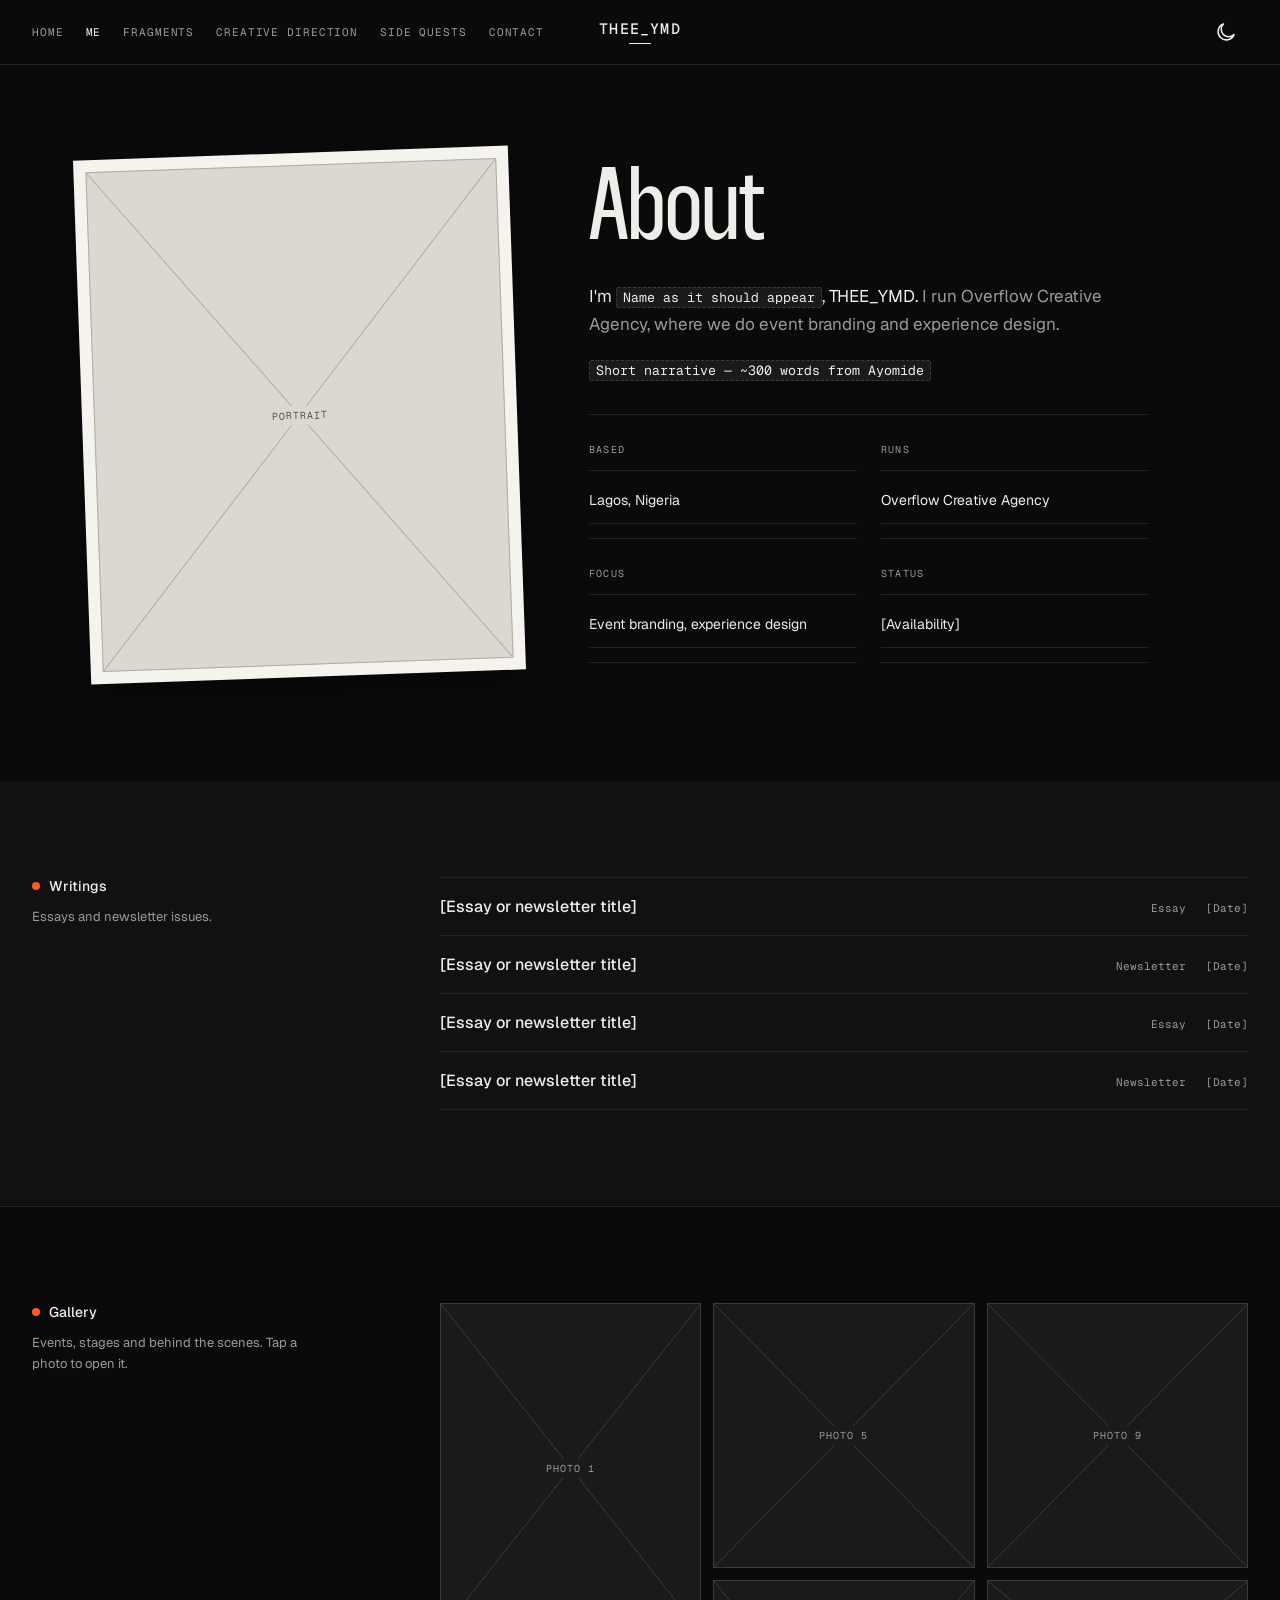
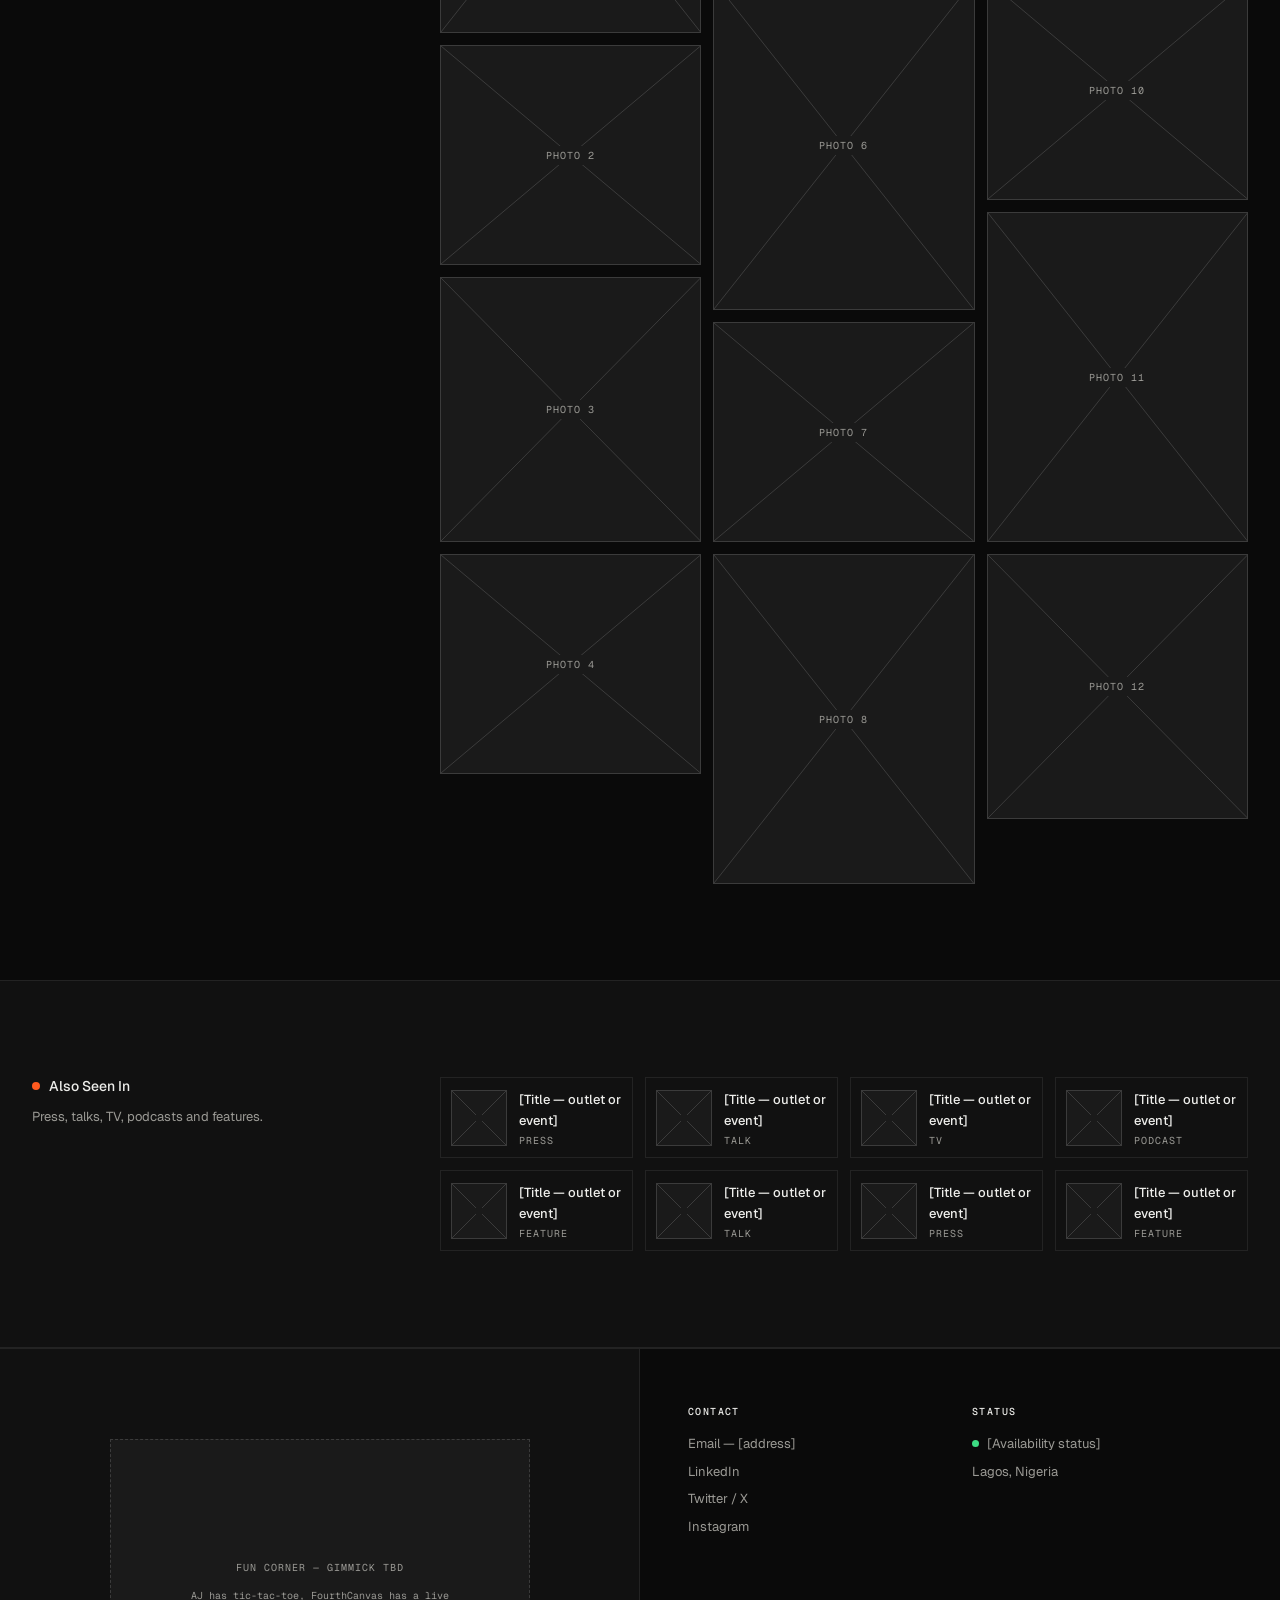
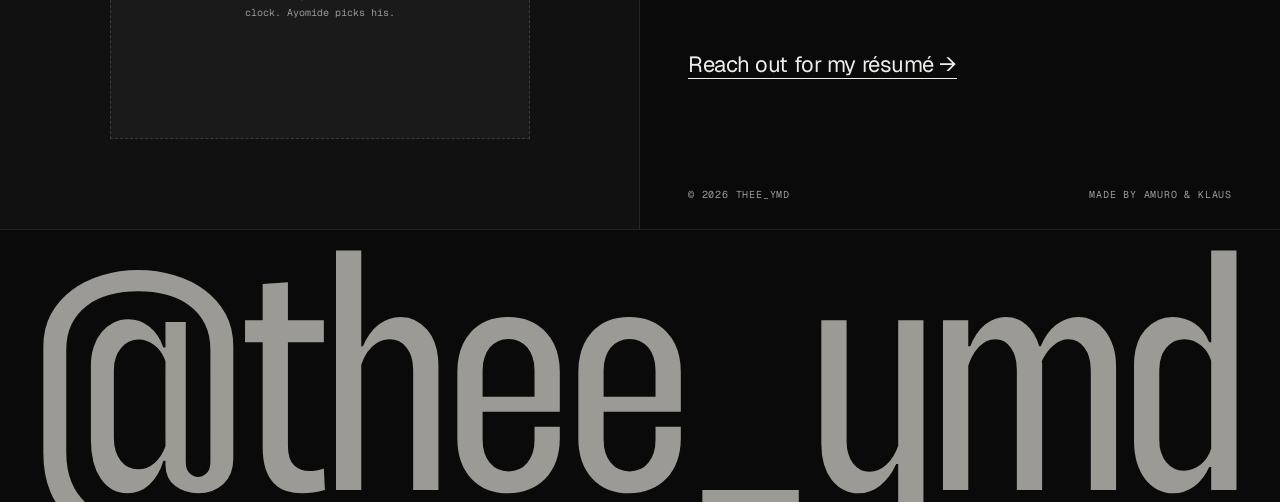
==== me.html @ 7ff86207 "Restructure prototype to the brief's nav and apply review fixes - Nav: Home / Me / Fragments / Creat" ====
<!doctype html>
<html lang="en">
<head>
<meta charset="utf-8">
<meta name="viewport" content="width=device-width, initial-scale=1">
<title>Me — THEE_YMD</title>
<meta name="description" content="About Ayomide (THEE_YMD): writing, gallery, press and talks.">
<meta property="og:title" content="Me — THEE_YMD">
<meta property="og:description" content="About Ayomide (THEE_YMD): writing, gallery, press and talks.">
<link rel="icon" href="favicon.svg" type="image/svg+xml">
<link rel="preconnect" href="https://fonts.googleapis.com">
<link href="https://fonts.googleapis.com/css2?family=Geist:wght@400;500;600;700&amp;family=Geist+Mono:wght@400;500&amp;display=swap" rel="stylesheet">
<link rel="stylesheet" href="css/site.css">
</head>
<body>
<div class="root t-dark" data-side="personal"><script>(function(){try{var t=localStorage.getItem('theme-personal');if(t){var r=document.querySelector('.root');r.classList.remove('t-dark','t-light');r.classList.add(t);}}catch(e){}})();</script>
<header class="hdr"><div class="hl"><button class="sky sky-m" data-act="toggleTheme" aria-label="Switch to light mode"><span class="sun"><svg viewBox="0 0 24 24" aria-hidden="true"><circle cx="12" cy="12" r="4.2"></circle><path d="M12 2.5v2.2M12 19.3v2.2M2.5 12h2.2M19.3 12h2.2M5.3 5.3l1.6 1.6M17.1 17.1l1.6 1.6M5.3 18.7l1.6-1.6M17.1 6.9l1.6-1.6"></path></svg></span><span class="moon"><svg viewBox="0 0 24 24" aria-hidden="true"><path d="M20 14.6A8.2 8.2 0 1 1 9.4 4a6.6 6.6 0 0 0 10.6 10.6z"></path></svg></span></button><nav class="nav" aria-label="Main"><a href="index.html">Home</a><a href="me.html" class="cur" aria-current="page">Me</a><a href="fragments.html">Fragments</a><a href="creative-direction.html">Creative Direction</a><a href="side-quests.html">Side Quests</a><a href="#contact">Contact</a></nav></div><a class="brand" href="overflow.html" aria-label="THEE_YMD — switch to the Overflow agency side"><span class="nm">THEE_YMD</span><span class="ul"></span></a><div class="hr"><button class="sky sky-d" data-act="toggleTheme" aria-label="Switch to light mode"><span class="sun"><svg viewBox="0 0 24 24" aria-hidden="true"><circle cx="12" cy="12" r="4.2"></circle><path d="M12 2.5v2.2M12 19.3v2.2M2.5 12h2.2M19.3 12h2.2M5.3 5.3l1.6 1.6M17.1 17.1l1.6 1.6M5.3 18.7l1.6-1.6M17.1 6.9l1.6-1.6"></path></svg></span><span class="moon"><svg viewBox="0 0 24 24" aria-hidden="true"><path d="M20 14.6A8.2 8.2 0 1 1 9.4 4a6.6 6.6 0 0 0 10.6 10.6z"></path></svg></span></button><button class="menuBtn" data-act="openMenu" aria-label="Open menu"><svg viewBox="0 0 24 24" aria-hidden="true"><path d="M3.5 7h17M3.5 12h17M3.5 17h17"></path></svg></button></div></header><div class="mmenu" data-if="menu" hidden role="dialog" aria-label="Menu"><div class="top"><button class="menuBtn" style="display:inline-flex" data-act="closeMenu" aria-label="Close menu"><svg viewBox="0 0 24 24" aria-hidden="true"><path d="M5.5 5.5l13 13M18.5 5.5l-13 13"></path></svg></button></div><nav aria-label="Main"><a href="index.html" data-act="closeMenu"><span>01</span>Home</a><a href="me.html" data-act="closeMenu" class="cur"><span>02</span>Me</a><a href="fragments.html" data-act="closeMenu"><span>03</span>Fragments</a><a href="creative-direction.html" data-act="closeMenu"><span>04</span>Creative Direction</a><a href="side-quests.html" data-act="closeMenu"><span>05</span>Side Quests</a><a href="#contact" data-act="closeMenu"><span>06</span>Contact</a><a href="overflow.html"><span>↔</span>Overflow</a></nav></div>
<main>

<section class="about" aria-label="About">
  <div class="frame"><div class="ph "><svg class="x" aria-hidden="true" preserveAspectRatio="none" viewBox="0 0 100 100"><line x1="0" y1="0" x2="100" y2="100"></line><line x1="100" y1="0" x2="0" y2="100"></line></svg><span class="lb">Portrait</span></div></div>
  <div>
    <h1>About</h1>
    <p><span class="hi">I'm <span class="slot">Name as it should appear</span>, THEE_YMD.</span> I run Overflow Creative Agency, where we do event branding and experience design.</p>
    <p><span class="slot">Short narrative — ~300 words from Ayomide</span></p>
    <div class="facts">
      <div><div class="k">Based</div><div class="v">Lagos, Nigeria</div></div>
      <div><div class="k">Runs</div><div class="v">Overflow Creative Agency</div></div>
      <div><div class="k">Focus</div><div class="v">Event branding, experience design</div></div>
      <div><div class="k">Status</div><div class="v">[Availability]</div></div>
    </div>
  </div>
</section>
<div class="band alt"><section class="sec" id="writings"><div class="side"><h2><span class="dot"></span>Writings</h2><p>Essays and newsletter issues.</p></div><div class="wl"><a class="wr" href="#writings"><span class="t">[Essay or newsletter title]</span><span class="k">Essay</span><span class="d">[Date]</span></a><a class="wr" href="#writings"><span class="t">[Essay or newsletter title]</span><span class="k">Newsletter</span><span class="d">[Date]</span></a><a class="wr" href="#writings"><span class="t">[Essay or newsletter title]</span><span class="k">Essay</span><span class="d">[Date]</span></a><a class="wr" href="#writings"><span class="t">[Essay or newsletter title]</span><span class="k">Newsletter</span><span class="d">[Date]</span></a></div></section></div>
<div class="band"><section class="sec" id="gallery"><div class="side"><h2><span class="dot"></span>Gallery</h2><p>Events, stages and behind the scenes. Tap a photo to open it.</p></div><div class="gal"><button class="tile h2" data-act="lb:0" aria-label="Open photo 1"><div class="ph "><svg class="x" aria-hidden="true" preserveAspectRatio="none" viewBox="0 0 100 100"><line x1="0" y1="0" x2="100" y2="100"></line><line x1="100" y1="0" x2="0" y2="100"></line></svg><span class="lb">Photo 1</span></div></button><button class="tile h1" data-act="lb:1" aria-label="Open photo 2"><div class="ph "><svg class="x" aria-hidden="true" preserveAspectRatio="none" viewBox="0 0 100 100"><line x1="0" y1="0" x2="100" y2="100"></line><line x1="100" y1="0" x2="0" y2="100"></line></svg><span class="lb">Photo 2</span></div></button><button class="tile h3" data-act="lb:2" aria-label="Open photo 3"><div class="ph "><svg class="x" aria-hidden="true" preserveAspectRatio="none" viewBox="0 0 100 100"><line x1="0" y1="0" x2="100" y2="100"></line><line x1="100" y1="0" x2="0" y2="100"></line></svg><span class="lb">Photo 3</span></div></button><button class="tile h1" data-act="lb:3" aria-label="Open photo 4"><div class="ph "><svg class="x" aria-hidden="true" preserveAspectRatio="none" viewBox="0 0 100 100"><line x1="0" y1="0" x2="100" y2="100"></line><line x1="100" y1="0" x2="0" y2="100"></line></svg><span class="lb">Photo 4</span></div></button><button class="tile h3" data-act="lb:4" aria-label="Open photo 5"><div class="ph "><svg class="x" aria-hidden="true" preserveAspectRatio="none" viewBox="0 0 100 100"><line x1="0" y1="0" x2="100" y2="100"></line><line x1="100" y1="0" x2="0" y2="100"></line></svg><span class="lb">Photo 5</span></div></button><button class="tile h2" data-act="lb:5" aria-label="Open photo 6"><div class="ph "><svg class="x" aria-hidden="true" preserveAspectRatio="none" viewBox="0 0 100 100"><line x1="0" y1="0" x2="100" y2="100"></line><line x1="100" y1="0" x2="0" y2="100"></line></svg><span class="lb">Photo 6</span></div></button><button class="tile h1" data-act="lb:6" aria-label="Open photo 7"><div class="ph "><svg class="x" aria-hidden="true" preserveAspectRatio="none" viewBox="0 0 100 100"><line x1="0" y1="0" x2="100" y2="100"></line><line x1="100" y1="0" x2="0" y2="100"></line></svg><span class="lb">Photo 7</span></div></button><button class="tile h2" data-act="lb:7" aria-label="Open photo 8"><div class="ph "><svg class="x" aria-hidden="true" preserveAspectRatio="none" viewBox="0 0 100 100"><line x1="0" y1="0" x2="100" y2="100"></line><line x1="100" y1="0" x2="0" y2="100"></line></svg><span class="lb">Photo 8</span></div></button><button class="tile h3" data-act="lb:8" aria-label="Open photo 9"><div class="ph "><svg class="x" aria-hidden="true" preserveAspectRatio="none" viewBox="0 0 100 100"><line x1="0" y1="0" x2="100" y2="100"></line><line x1="100" y1="0" x2="0" y2="100"></line></svg><span class="lb">Photo 9</span></div></button><button class="tile h1" data-act="lb:9" aria-label="Open photo 10"><div class="ph "><svg class="x" aria-hidden="true" preserveAspectRatio="none" viewBox="0 0 100 100"><line x1="0" y1="0" x2="100" y2="100"></line><line x1="100" y1="0" x2="0" y2="100"></line></svg><span class="lb">Photo 10</span></div></button><button class="tile h2" data-act="lb:10" aria-label="Open photo 11"><div class="ph "><svg class="x" aria-hidden="true" preserveAspectRatio="none" viewBox="0 0 100 100"><line x1="0" y1="0" x2="100" y2="100"></line><line x1="100" y1="0" x2="0" y2="100"></line></svg><span class="lb">Photo 11</span></div></button><button class="tile h3" data-act="lb:11" aria-label="Open photo 12"><div class="ph "><svg class="x" aria-hidden="true" preserveAspectRatio="none" viewBox="0 0 100 100"><line x1="0" y1="0" x2="100" y2="100"></line><line x1="100" y1="0" x2="0" y2="100"></line></svg><span class="lb">Photo 12</span></div></button></div></section></div>
<div class="band alt"><section class="sec" id="seen"><div class="side"><h2><span class="dot"></span>Also Seen In</h2><p>Press, talks, TV, podcasts and features.</p></div><div class="seen"><a class="si" href="#seen"><div class="ph "><svg class="x" aria-hidden="true" preserveAspectRatio="none" viewBox="0 0 100 100"><line x1="0" y1="0" x2="100" y2="100"></line><line x1="100" y1="0" x2="0" y2="100"></line></svg><span class="lb"></span></div><span><span class="n">[Title — outlet or event]</span><span class="ty">Press</span></span></a><a class="si" href="#seen"><div class="ph "><svg class="x" aria-hidden="true" preserveAspectRatio="none" viewBox="0 0 100 100"><line x1="0" y1="0" x2="100" y2="100"></line><line x1="100" y1="0" x2="0" y2="100"></line></svg><span class="lb"></span></div><span><span class="n">[Title — outlet or event]</span><span class="ty">Talk</span></span></a><a class="si" href="#seen"><div class="ph "><svg class="x" aria-hidden="true" preserveAspectRatio="none" viewBox="0 0 100 100"><line x1="0" y1="0" x2="100" y2="100"></line><line x1="100" y1="0" x2="0" y2="100"></line></svg><span class="lb"></span></div><span><span class="n">[Title — outlet or event]</span><span class="ty">TV</span></span></a><a class="si" href="#seen"><div class="ph "><svg class="x" aria-hidden="true" preserveAspectRatio="none" viewBox="0 0 100 100"><line x1="0" y1="0" x2="100" y2="100"></line><line x1="100" y1="0" x2="0" y2="100"></line></svg><span class="lb"></span></div><span><span class="n">[Title — outlet or event]</span><span class="ty">Podcast</span></span></a><a class="si" href="#seen"><div class="ph "><svg class="x" aria-hidden="true" preserveAspectRatio="none" viewBox="0 0 100 100"><line x1="0" y1="0" x2="100" y2="100"></line><line x1="100" y1="0" x2="0" y2="100"></line></svg><span class="lb"></span></div><span><span class="n">[Title — outlet or event]</span><span class="ty">Feature</span></span></a><a class="si" href="#seen"><div class="ph "><svg class="x" aria-hidden="true" preserveAspectRatio="none" viewBox="0 0 100 100"><line x1="0" y1="0" x2="100" y2="100"></line><line x1="100" y1="0" x2="0" y2="100"></line></svg><span class="lb"></span></div><span><span class="n">[Title — outlet or event]</span><span class="ty">Talk</span></span></a><a class="si" href="#seen"><div class="ph "><svg class="x" aria-hidden="true" preserveAspectRatio="none" viewBox="0 0 100 100"><line x1="0" y1="0" x2="100" y2="100"></line><line x1="100" y1="0" x2="0" y2="100"></line></svg><span class="lb"></span></div><span><span class="n">[Title — outlet or event]</span><span class="ty">Press</span></span></a><a class="si" href="#seen"><div class="ph "><svg class="x" aria-hidden="true" preserveAspectRatio="none" viewBox="0 0 100 100"><line x1="0" y1="0" x2="100" y2="100"></line><line x1="100" y1="0" x2="0" y2="100"></line></svg><span class="lb"></span></div><span><span class="n">[Title — outlet or event]</span><span class="ty">Feature</span></span></a></div></section></div>
<div class="lbx" data-if="lb" hidden role="dialog" aria-label="Image viewer"><div class="ph "><svg class="x" aria-hidden="true" preserveAspectRatio="none" viewBox="0 0 100 100"><line x1="0" y1="0" x2="100" y2="100"></line><line x1="100" y1="0" x2="0" y2="100"></line></svg><span class="lb"><span data-bind="lbLabel">1</span></span></div><div class="lbbar"><button data-act="prevLb" aria-label="Previous">←</button><span data-bind="lbLabel">1</span><button data-act="nextLb" aria-label="Next">→</button><button data-act="closeLb">Close</button></div></div>

</main>
<footer class="foot" id="contact"><div class="ftop"><div class="fun"><div class="ph"><span class="lb">Fun corner — gimmick TBD</span><span class="sub">AJ has tic-tac-toe, FourthCanvas has a live clock. Ayomide picks his.</span></div></div><div class="fr"><div class="fcols"><div><h4>Contact</h4><a href="#contact">Email — [address]</a><a href="#contact">LinkedIn</a><a href="#contact">Twitter / X</a><a href="#contact">Instagram</a></div><div><h4>Status</h4><span class="avail"><i></i>[Availability status]</span><span>Lagos, Nigeria</span></div></div><div><a class="resume" href="#contact">Reach out for my résumé →</a></div><div class="legal"><span>© 2026 THEE_YMD</span><span>Made by Amuro &amp; Klaus</span></div></div></div><p class="handle" aria-hidden="true">@thee_ymd</p></footer>
</div>
<script src="js/site.js"></script>
</body>
</html>
---- css/site.css ----
/* THEE_YMD — personal side. Fonts: Geist (body), Geist Mono (labels), Thunder LC (display accent). */
@font-face{font-family:'Thunder LC';src:url(../fonts/Thunder-LC.ttf) format('truetype');font-display:swap}
*{box-sizing:border-box}
body{margin:0}
a{color:inherit}
[hidden]{display:none !important}

.root{--bg:#0A0A0A;--bg2:#111111;--ph:#1A1A1A;--line:#232323;--line2:#3B3B3B;--fg:#EDEDEA;--muted:#9B9A95;--accent:#FF5A1F;--ok:#3DDC84;
  background:var(--bg);color:var(--fg);font-family:'Geist',system-ui,sans-serif;min-height:100vh;transition:background-color .7s ease,color .7s ease;-webkit-font-smoothing:antialiased}
.root.t-light{--bg:#F3F1EC;--bg2:#EAE7E0;--ph:#E1DDD3;--line:#DCD7CD;--line2:#B5AFA3;--fg:#121212;--muted:#5B5954;--ok:#138A4B}
.mono{font-family:'Geist Mono',ui-monospace,monospace}

/* ---------- header ---------- */
.hdr{position:sticky;top:0;z-index:30;display:grid;grid-template-columns:1fr auto 1fr;align-items:center;padding:10px 32px;background:var(--bg);border-bottom:1px solid var(--line);transition:background-color .7s ease}
.hl{display:flex;align-items:center;gap:6px;min-width:0}
.hr{display:flex;justify-content:flex-end;align-items:center;gap:6px}
.nav{display:flex;gap:22px;align-items:center;flex-wrap:nowrap}
.nav a{font-family:'Geist Mono',monospace;font-size:11px;letter-spacing:.08em;text-transform:uppercase;color:var(--muted);text-decoration:none;padding:12px 0;white-space:nowrap}
.nav a:hover,.nav a.cur{color:var(--fg)}
.brand{display:flex;flex-direction:column;align-items:center;text-decoration:none;color:var(--fg);padding:8px 10px}
.brand .nm{font-family:'Geist Mono',monospace;font-weight:500;font-size:15px;letter-spacing:.08em;line-height:1}
.brand .ul{display:block;height:1px;width:22px;background:var(--fg);margin-top:7px;transition:width .35s ease}
.brand:hover .ul,.brand:focus-visible .ul{width:100%}
.menuBtn{display:none;width:44px;height:44px;padding:0;background:none;border:0;color:var(--fg);cursor:pointer;align-items:center;justify-content:center}
.menuBtn svg{width:22px;height:22px;fill:none;stroke:currentColor;stroke-width:1.6;stroke-linecap:round}
.sky{position:relative;width:44px;height:44px;border:0;background:none;overflow:hidden;cursor:pointer;padding:0;color:var(--fg);flex:none}
.sky .sun,.sky .moon{position:absolute;left:10px;top:10px;width:24px;height:24px;transition:transform .9s cubic-bezier(.55,0,.2,1),opacity .9s ease}
.sky svg{width:24px;height:24px;fill:none;stroke-width:1.6;stroke-linecap:round;stroke-linejoin:round}
.sky .sun svg{stroke:#FF6B1A}
.sky .moon svg{stroke:currentColor}
.t-dark .sky .sun{transform:translateY(34px);opacity:0}
.sky .moon{transform:translateY(34px);opacity:0;transition-delay:.18s}
.t-dark .sky .moon{transform:translateY(0);opacity:1}
.sky-m{display:none}

.mmenu{position:fixed;inset:0;z-index:50;background:var(--bg);display:flex;flex-direction:column;padding:10px 16px 32px;overflow:auto}
.mmenu .top{display:flex;justify-content:flex-end}
.mmenu nav{display:flex;flex-direction:column;gap:2px;margin-top:28px}
.mmenu nav a{font-family:'Thunder LC','Geist',sans-serif;font-size:58px;line-height:1.04;color:var(--fg);text-decoration:none}
.mmenu nav a span{font-family:'Geist Mono',monospace;font-size:11px;color:var(--muted);vertical-align:top;margin-right:12px;letter-spacing:.1em}
.mmenu nav a.cur{color:var(--accent)}

/* ---------- shared pieces ---------- */
.slot{color:var(--fg);background:var(--ph);border:1px dashed var(--line2);padding:1px 6px;border-radius:2px;font-family:'Geist Mono',monospace;font-size:.78em}
.ph{position:relative;background:var(--ph);border:1px solid var(--line2);display:flex;align-items:center;justify-content:center;overflow:hidden}
.ph svg.x{position:absolute;inset:0;width:100%;height:100%}
.ph svg.x line{stroke:var(--line2);stroke-width:1;vector-effect:non-scaling-stroke}
.lb{position:relative;font-family:'Geist Mono',monospace;font-size:10px;letter-spacing:.1em;text-transform:uppercase;color:var(--muted);background:var(--ph);padding:3px 7px;text-align:center}
.band{border-bottom:1px solid var(--line)}
.band.alt{background:var(--bg2)}
.sec{display:grid;grid-template-columns:minmax(0,1fr) minmax(0,2.3fr);gap:56px;padding:96px 32px;max-width:1280px;margin:0 auto}
.side h2{display:flex;align-items:center;gap:9px;font-size:14px;font-weight:500;margin:0 0 12px}
.dot{width:8px;height:8px;border-radius:50%;background:var(--accent);flex:none}
.side p{font-size:13px;line-height:1.6;color:var(--muted);max-width:280px;margin:0}
.side .more{display:inline-block;margin-top:18px;font-family:'Geist Mono',monospace;font-size:11px;letter-spacing:.08em;text-transform:uppercase;color:var(--fg);text-decoration:none;border-bottom:1px solid var(--line2);padding:8px 0 3px}
.side .more:hover{border-color:var(--accent)}
.pagehead{max-width:1280px;margin:0 auto;padding:96px 32px 48px;display:flex;justify-content:space-between;align-items:flex-end;gap:24px;flex-wrap:wrap}
.pagehead h1{font-family:'Thunder LC','Geist',sans-serif;font-weight:400;font-size:clamp(76px,10vw,150px);line-height:.86;margin:0}
.pagehead p{font-size:14px;line-height:1.6;color:var(--muted);max-width:340px;margin:0}

/* ---------- home ---------- */
.hero{max-width:640px;margin:0 auto;padding:112px 24px 88px}
.hero p{font-size:17px;line-height:1.62;color:var(--muted);margin:0 0 22px}
.hero p:last-child{margin-bottom:0}
.hero .hi{color:var(--fg)}
.hero a.u{color:var(--fg);text-decoration:underline;text-decoration-color:var(--accent);text-underline-offset:4px;text-decoration-thickness:1px}
.visual{height:560px;border-top:1px solid var(--line);border-bottom:1px solid var(--line);background:var(--ph);display:flex;align-items:center;justify-content:center}
.visual .lb{background:transparent}

.trusted{padding:30px 0 34px;border-bottom:1px solid var(--line);overflow:hidden;background:var(--bg2)}
.trusted .tl{text-align:center;font-family:'Geist Mono',monospace;font-size:10px;letter-spacing:.18em;text-transform:uppercase;color:var(--muted);margin:0 0 20px}
.track{display:flex;width:max-content;animation:mq 34s linear infinite}
.trusted:hover .track{animation-play-state:paused}
.logo{display:flex;align-items:center;gap:10px;padding:0 44px;color:var(--muted);font-weight:600;font-size:21px;letter-spacing:-.02em;white-space:nowrap}
.logo .mk{width:24px;height:24px;border:1px dashed var(--line2);border-radius:5px}
@keyframes mq{to{transform:translateX(-50%)}}

.skills{display:grid;grid-template-columns:repeat(2,minmax(0,1fr));gap:26px 32px;align-content:start}
.sk{display:flex;gap:12px;align-items:center}
.sk svg{width:22px;height:22px;flex:none;fill:none;stroke:var(--fg);stroke-width:1.5;stroke-linecap:round;stroke-linejoin:round}
.sk span{font-size:18px;font-weight:500;letter-spacing:-.015em}

.filters{display:flex;flex-wrap:wrap;gap:4px 18px;margin-top:22px}
.chip{display:inline-flex;align-items:center;gap:7px;min-height:40px;padding:0;background:none;border:0;color:var(--muted);cursor:pointer;font-family:'Geist Mono',monospace;font-size:12px;letter-spacing:.03em}
.chip::before{content:'';width:6px;height:6px;border-radius:50%;background:transparent;transition:background-color .2s}
.chip:hover{color:var(--fg)}
.chip.on{color:var(--fg)}
.chip.on::before{background:var(--accent)}
.cols{display:flex;gap:16px;align-items:flex-start}
.col{flex:1 1 0;min-width:0;display:flex;flex-direction:column;gap:26px}
.card{display:block;text-decoration:none;color:var(--fg)}
.cimg{position:relative}
.cimg .ph{width:100%}
.cimg.tall .ph{aspect-ratio:4/5}
.cimg.wide .ph{aspect-ratio:4/3}
.ov{position:absolute;inset:0;background:rgba(6,6,6,.74);opacity:0;transition:opacity .35s ease;display:flex;flex-direction:column;justify-content:flex-end;padding:20px;color:#F2F2EE}
.ov .ot{font-size:20px;font-weight:600;letter-spacing:-.02em}
.ov .os{font-size:13px;line-height:1.5;color:#C9C9C3;margin-top:6px;max-width:320px}
.ov .om{font-family:'Geist Mono',monospace;font-size:10px;letter-spacing:.1em;text-transform:uppercase;color:#C9C9C3;margin-top:14px}
.card:hover .ov,.card:focus-visible .ov{opacity:1}
.card:hover .ph,.card:focus-visible .ph{filter:grayscale(1)}
.meta{display:flex;justify-content:space-between;align-items:baseline;gap:12px;margin-top:10px;font-size:13px}
.meta .y{color:var(--muted)}
.meta .tg{font-family:'Geist Mono',monospace;font-size:11px;color:var(--muted);text-align:right}

.strip{display:grid;grid-template-columns:repeat(5,minmax(0,1fr));gap:10px}
.strip a{display:block;text-decoration:none}
.strip .ph{aspect-ratio:3/4}
.strip a:nth-child(even) .ph{aspect-ratio:1/1;margin-top:28px}
.strip a:hover .ph{border-color:var(--fg)}

.xl{border-bottom:1px solid var(--line)}
.xr{border-top:1px solid var(--line);display:grid;grid-template-columns:minmax(0,1.6fr) minmax(0,1fr);gap:24px;padding:20px 0}
.xw .rl{display:block;font-size:15px;font-weight:500}
.xw .dd{display:block;font-size:13px;line-height:1.55;color:var(--muted);margin-top:5px;max-width:460px}
.xc{text-align:right}
.xc .co{display:block;font-size:15px;font-weight:500}
.xc .yr{display:block;font-family:'Geist Mono',monospace;font-size:11px;color:var(--muted);margin-top:5px}

/* ---------- me ---------- */
.about{display:grid;grid-template-columns:minmax(0,5fr) minmax(0,7fr);gap:72px;align-items:center;max-width:1180px;margin:0 auto;padding:88px 32px 104px}
.frame{background:#F5F3EE;padding:12px;transform:rotate(-2deg);box-shadow:0 18px 50px rgba(0,0,0,.35)}
.frame .ph{height:500px;--ph:#DCD8CF;--line2:#B1AB9F;--muted:#55534E}
.about h1{font-family:'Thunder LC','Geist',sans-serif;font-weight:400;font-size:clamp(72px,8vw,128px);line-height:.88;margin:0 0 26px}
.about p{font-size:17px;line-height:1.62;color:var(--muted);margin:0 0 18px;max-width:560px}
.about .hi{color:var(--fg)}
.facts{display:grid;grid-template-columns:repeat(2,minmax(0,1fr));gap:0 24px;border-top:1px solid var(--line);margin-top:30px;max-width:560px}
.facts div{padding:14px 0;border-bottom:1px solid var(--line)}
.facts .k{font-family:'Geist Mono',monospace;font-size:10px;letter-spacing:.12em;text-transform:uppercase;color:var(--muted)}
.facts .v{font-size:14px;margin-top:6px}
.wl{border-bottom:1px solid var(--line)}
.wr{display:grid;grid-template-columns:minmax(0,1fr) auto auto;gap:20px;align-items:baseline;padding:18px 0;border-top:1px solid var(--line);text-decoration:none;color:var(--fg)}
.wr .t{font-size:16px;font-weight:500}
.wr .d,.wr .k{font-family:'Geist Mono',monospace;font-size:11px;color:var(--muted)}
.wr:hover .t{text-decoration:underline;text-decoration-color:var(--accent);text-underline-offset:4px}
.gal{columns:4 220px;column-gap:12px}
.tile{display:block;width:100%;margin:0 0 12px;padding:0;border:0;background:none;cursor:zoom-in;break-inside:avoid;text-align:left;color:var(--fg)}
.tile .ph{width:100%}
.tile.h1 .ph{height:220px}.tile.h2 .ph{height:330px}.tile.h3 .ph{height:265px}
.tile:hover .ph{border-color:var(--fg)}
.tile .tag{display:block;font-family:'Geist Mono',monospace;font-size:10px;letter-spacing:.08em;color:var(--muted);margin-top:6px}
.seen{display:grid;grid-template-columns:repeat(4,minmax(0,1fr));gap:12px}
.si{display:flex;gap:12px;align-items:center;text-decoration:none;color:var(--fg);padding:10px;border:1px solid var(--line)}
.si:hover{border-color:var(--line2)}
.si .ph{width:56px;height:56px;flex:none}
.si .n{font-size:13px;font-weight:500;line-height:1.35}
.si .ty{display:block;font-family:'Geist Mono',monospace;font-size:10px;letter-spacing:.1em;text-transform:uppercase;color:var(--muted);margin-top:4px}

.lbx{position:fixed;inset:0;z-index:60;background:rgba(5,5,5,.94);display:flex;flex-direction:column;align-items:center;justify-content:center;gap:18px;padding:24px}
.lbx .ph{width:min(760px,90vw);height:min(520px,62vh);--ph:#1a1a1a;--line2:#444;--muted:#aaa}
.lbbar{display:flex;gap:8px;align-items:center}
.lbbar button{min-height:44px;min-width:44px;padding:0 14px;background:none;border:1px solid #444;color:#eee;font-family:'Geist Mono',monospace;font-size:11px;letter-spacing:.08em;text-transform:uppercase;cursor:pointer}
.lbbar span{font-family:'Geist Mono',monospace;font-size:11px;color:#aaa;padding:0 8px}

/* ---------- fragments ---------- */
.frag{max-width:1280px;margin:0 auto;padding:0 32px 120px;columns:3 300px;column-gap:14px}
.frag .tile{margin-bottom:14px}
.frag .tile.h1 .ph{height:260px}.frag .tile.h2 .ph{height:420px}.frag .tile.h3 .ph{height:330px}

/* ---------- creative direction ---------- */
.soon{max-width:1280px;margin:0 auto;padding:96px 32px 72px;display:grid;grid-template-columns:minmax(0,1.3fr) minmax(0,1fr);gap:56px;align-items:end}
.soon .badge{display:inline-flex;align-items:center;gap:8px;font-family:'Geist Mono',monospace;font-size:11px;letter-spacing:.14em;text-transform:uppercase;color:var(--accent);margin-bottom:22px}
.soon .badge::before{content:'';width:8px;height:8px;border-radius:50%;background:var(--accent);animation:pulse 1.8s ease-in-out infinite}
@keyframes pulse{50%{opacity:.25}}
.soon h1{font-family:'Thunder LC','Geist',sans-serif;font-weight:400;font-size:clamp(64px,8.5vw,132px);line-height:.88;margin:0}
.soon p{font-size:16px;line-height:1.6;color:var(--muted);margin:0 0 20px}
.notify{display:flex;gap:0;border:1px solid var(--line2)}
.notify label{position:absolute;width:1px;height:1px;overflow:hidden;clip:rect(0 0 0 0)}
.notify input{flex:1;min-width:0;min-height:48px;padding:0 14px;background:transparent;border:0;color:var(--fg);font:inherit;font-size:14px}
.notify input::placeholder{color:var(--muted)}
.notify button{min-height:48px;padding:0 18px;background:var(--fg);color:var(--bg);border:0;font-family:'Geist Mono',monospace;font-size:11px;letter-spacing:.1em;text-transform:uppercase;cursor:pointer}
.note{font-family:'Geist Mono',monospace;font-size:11px;color:var(--muted);margin-top:10px;min-height:16px}
.days{max-width:1280px;margin:0 auto;padding:0 32px 120px;display:grid;grid-template-columns:repeat(6,minmax(0,1fr));gap:12px}
.day .ph{aspect-ratio:4/5;opacity:.55}
.day .dn{display:flex;justify-content:space-between;margin-top:8px;font-family:'Geist Mono',monospace;font-size:10px;letter-spacing:.08em;color:var(--muted)}
.day .dt{font-size:12px;color:var(--muted);margin-top:3px}

/* ---------- side quests ---------- */
.quests{max-width:1280px;margin:0 auto;padding:0 32px 120px;display:grid;grid-template-columns:repeat(3,minmax(0,1fr));gap:12px}
.q{display:flex;flex-direction:column;gap:14px;padding:22px;border:1px solid var(--line);min-height:220px;text-decoration:none;color:var(--fg);transition:border-color .2s}
.q:hover{border-color:var(--line2)}
.q .top{display:flex;justify-content:space-between;align-items:center;gap:10px}
.q .mk{width:40px;height:40px;border:1px dashed var(--line2)}
.q .role{font-family:'Geist Mono',monospace;font-size:10px;letter-spacing:.12em;text-transform:uppercase;color:var(--fg);border:1px solid var(--line2);padding:5px 8px}
.q h3{font-size:22px;font-weight:600;letter-spacing:-.025em;margin:auto 0 0}
.q p{font-size:13px;line-height:1.55;color:var(--muted);margin:0}
.q .st{display:flex;justify-content:space-between;font-family:'Geist Mono',monospace;font-size:11px;color:var(--muted);border-top:1px solid var(--line);padding-top:12px}

/* ---------- footer ---------- */
.foot{border-top:1px solid var(--line);overflow:hidden}
.ftop{display:grid;grid-template-columns:minmax(0,1fr) minmax(0,1fr);border-bottom:1px solid var(--line)}
.fun{background:var(--bg2);min-height:480px;display:flex;align-items:center;justify-content:center;padding:40px;border-right:1px solid var(--line)}
.fun .ph{width:100%;max-width:420px;height:300px;border-style:dashed;flex-direction:column;gap:10px}
.fun .ph .lb{background:transparent}
.fun .sub{font-family:'Geist Mono',monospace;font-size:10px;color:var(--muted);text-align:center;line-height:1.7;max-width:260px}
.fr{padding:56px 48px 28px;display:flex;flex-direction:column;justify-content:space-between;gap:48px}
.fcols{display:grid;grid-template-columns:repeat(2,minmax(0,1fr));gap:24px}
.fcols h4{font-family:'Geist Mono',monospace;font-size:10px;letter-spacing:.14em;text-transform:uppercase;font-weight:500;margin:0 0 12px}
.fcols a,.fcols span{display:block;font-size:13px;color:var(--muted);text-decoration:none;padding:4px 0;line-height:1.5}
.fcols a:hover{color:var(--fg)}
.avail{display:flex !important;align-items:center;gap:8px}
.avail i{width:7px;height:7px;border-radius:50%;background:var(--ok);display:inline-block}
.resume{font-size:22px;letter-spacing:-.02em;color:var(--fg);text-decoration:underline;text-decoration-thickness:1px;text-underline-offset:6px}
.legal{display:flex;justify-content:space-between;gap:12px;font-family:'Geist Mono',monospace;font-size:10px;letter-spacing:.08em;text-transform:uppercase;color:var(--muted)}
.handle{display:block;margin:0 0 -2vw;padding-top:4vw;font-family:'Thunder LC','Geist',sans-serif;font-size:26vw;line-height:.74;text-align:center;white-space:nowrap;color:var(--muted)}

/* ---------- responsive ---------- */
@media (max-width:1100px){
  .nav,.sky-d{display:none}
  .sky-m,.menuBtn{display:inline-flex}
  .hdr{padding:8px 14px}
}
@media (max-width:900px){
  .sec{grid-template-columns:1fr;padding:64px 18px;gap:28px}
  .side p{max-width:none}
  .ftop{grid-template-columns:1fr}
  .fun{min-height:300px;border-right:0;border-bottom:1px solid var(--line)}
  .fr{padding:40px 18px 24px}
  .about{grid-template-columns:1fr;gap:44px;padding:56px 18px 72px}
  .frame .ph{height:380px}
  .seen{grid-template-columns:repeat(2,minmax(0,1fr))}
  .soon{grid-template-columns:1fr;gap:28px;padding:64px 18px 48px}
  .days{grid-template-columns:repeat(3,minmax(0,1fr));padding:0 18px 72px;gap:10px}
  .quests{grid-template-columns:repeat(2,minmax(0,1fr));padding:0 18px 72px}
  .pagehead{padding:64px 18px 32px}
  .frag{padding:0 18px 72px;columns:2;column-gap:10px}
  .frag .tile{margin-bottom:10px}
}
@media (max-width:760px){
  .brand .nm{font-size:14px}
  .hero{padding:64px 18px 56px}
  .hero p{font-size:16px}
  .visual{height:340px}
  .skills{grid-template-columns:1fr;gap:20px}
  .cols{flex-direction:column;gap:30px;align-items:stretch}
  .col{display:contents}
  .cimg.tall .ph,.cimg.wide .ph{aspect-ratio:4/3}
  .strip{grid-template-columns:repeat(3,minmax(0,1fr))}
  .strip a:nth-child(n+4){display:none}
  .xr{grid-template-columns:minmax(0,1fr) auto;gap:14px}
  .gal{columns:2;column-gap:8px}
  .tile{margin-bottom:8px}
  .tile.h1 .ph{height:150px}.tile.h2 .ph{height:230px}.tile.h3 .ph{height:185px}
  .frag .tile.h1 .ph{height:170px}.frag .tile.h2 .ph{height:270px}.frag .tile.h3 .ph{height:215px}
  .seen{grid-template-columns:1fr}
  .wr{grid-template-columns:minmax(0,1fr) auto;gap:6px 14px}
  .wr .k{grid-column:1}
  .quests{grid-template-columns:1fr}
  .days{grid-template-columns:repeat(2,minmax(0,1fr))}
  .fcols{grid-template-columns:repeat(2,minmax(0,1fr))}
  .legal{flex-direction:column;gap:8px}
}
@media (prefers-reduced-motion:reduce){
  .track,.soon .badge::before{animation:none}
  .sky .sun,.sky .moon,.root,.ov{transition:none}
}
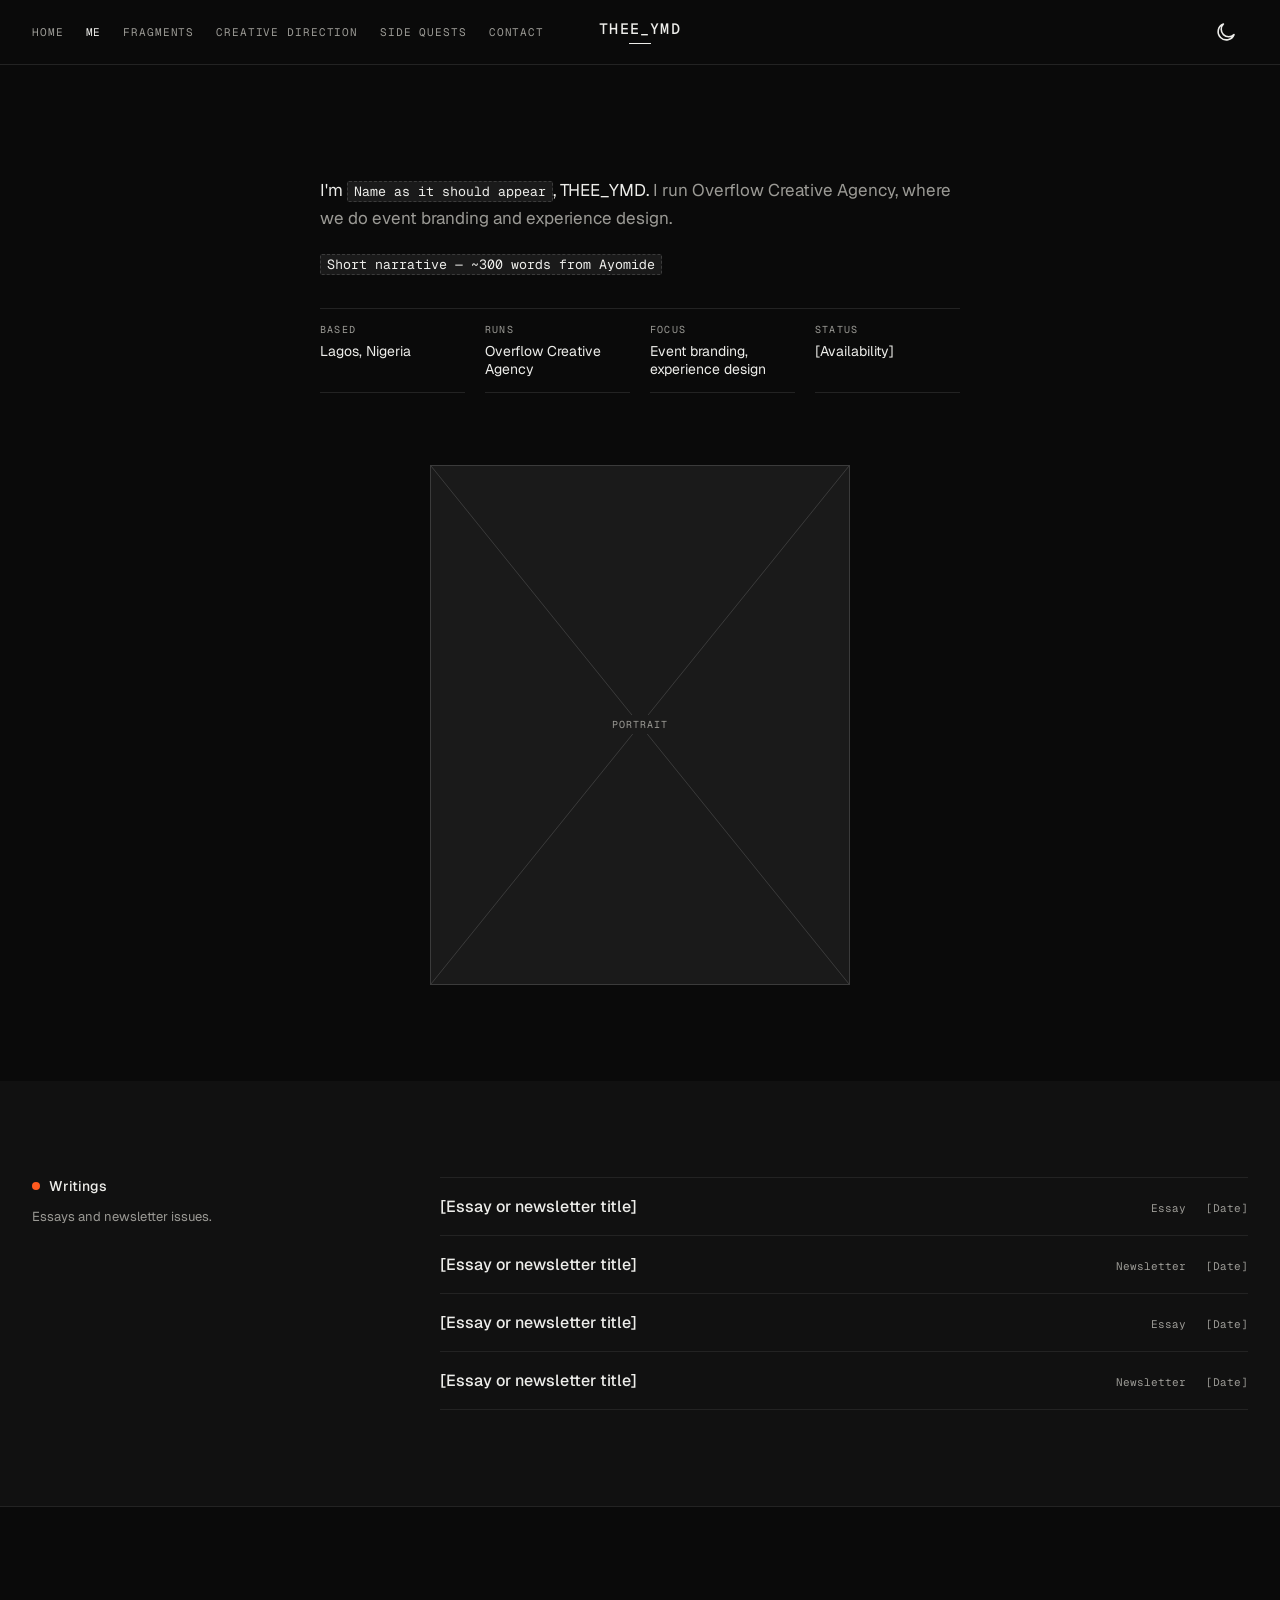
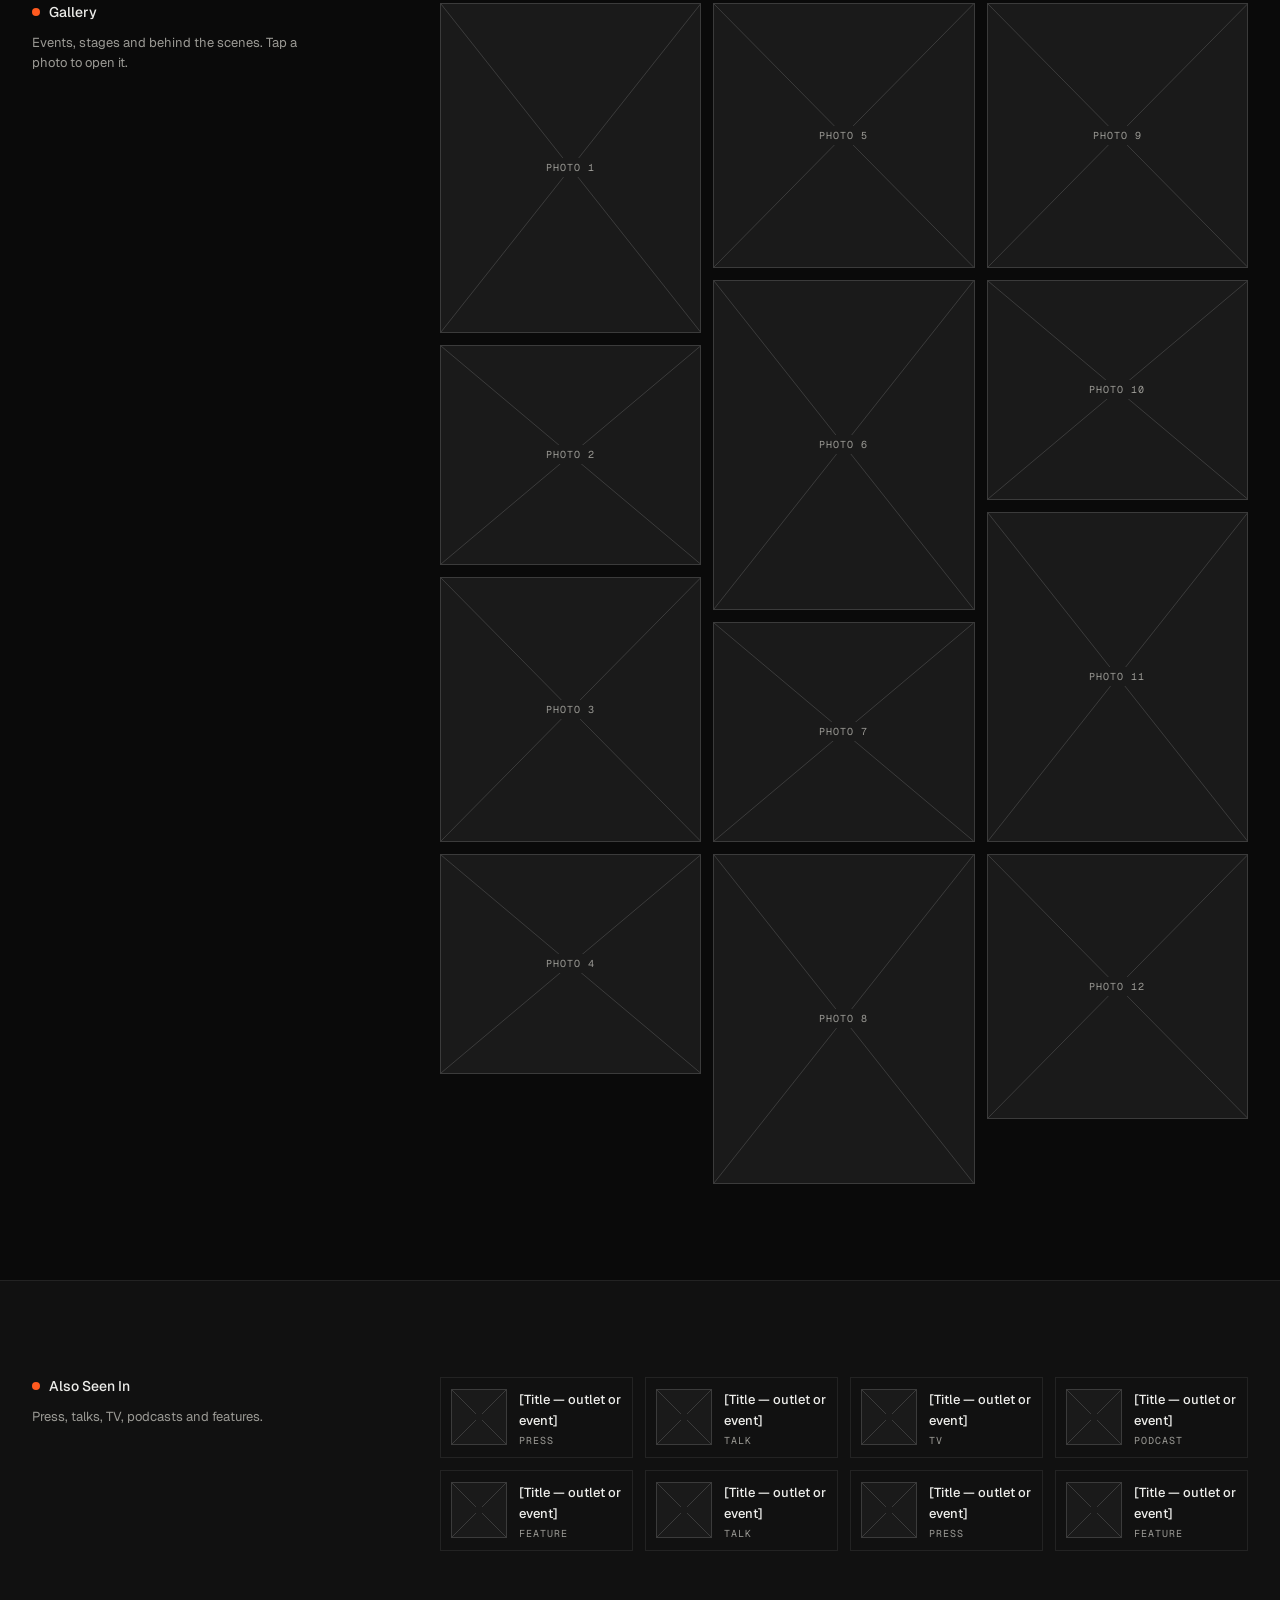
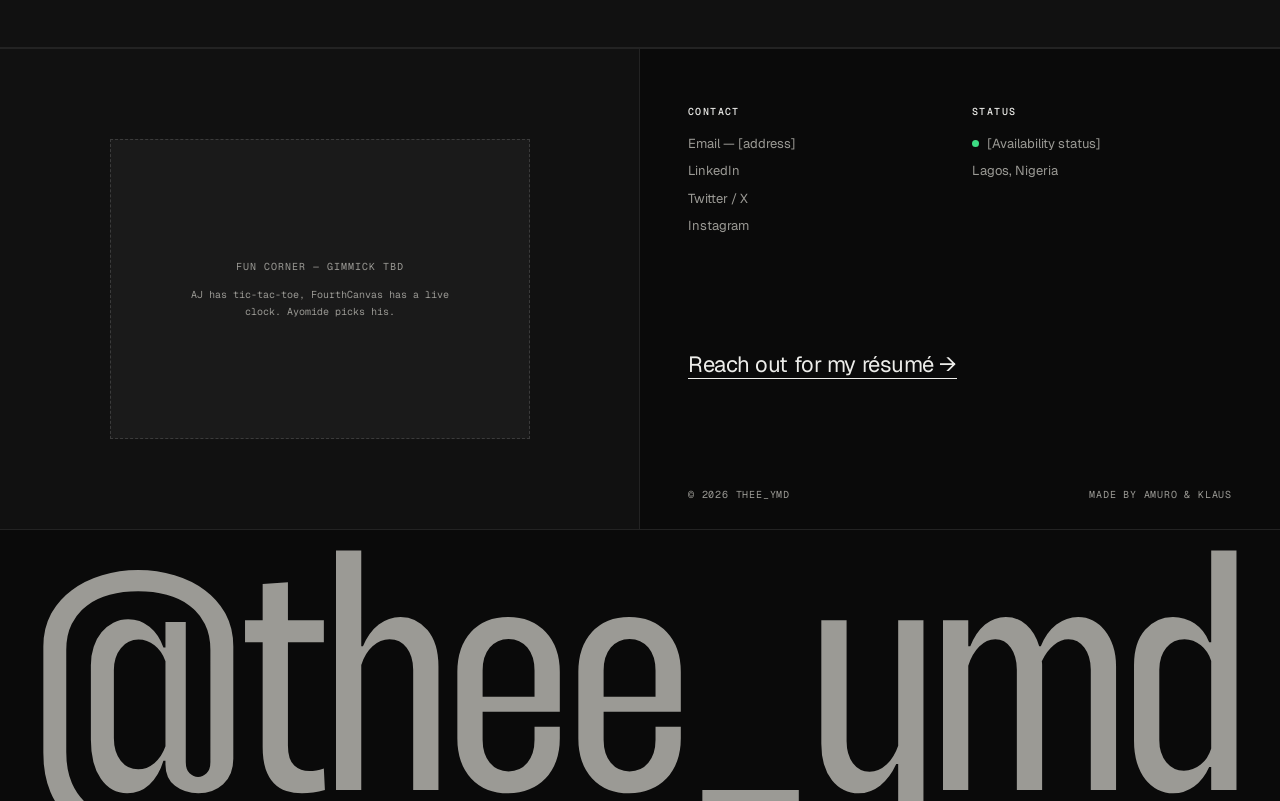
==== commit 38b36cbc: "Lock in one layout: AJ-style About, Projects style 2 - Projects: heading, sub-about, filters, then a" ====
--- a/me.html
+++ b/me.html
@@ -18,9 +18,7 @@
 <main>
 
 <section class="about" aria-label="About">
-  <div class="frame"><div class="ph "><svg class="x" aria-hidden="true" preserveAspectRatio="none" viewBox="0 0 100 100"><line x1="0" y1="0" x2="100" y2="100"></line><line x1="100" y1="0" x2="0" y2="100"></line></svg><span class="lb">Portrait</span></div></div>
-  <div>
-    <h1>About</h1>
+  <div class="atext">
     <p><span class="hi">I'm <span class="slot">Name as it should appear</span>, THEE_YMD.</span> I run Overflow Creative Agency, where we do event branding and experience design.</p>
     <p><span class="slot">Short narrative — ~300 words from Ayomide</span></p>
     <div class="facts">
@@ -30,6 +28,7 @@
       <div><div class="k">Status</div><div class="v">[Availability]</div></div>
     </div>
   </div>
+  <div class="portrait"><div class="ph "><svg class="x" aria-hidden="true" preserveAspectRatio="none" viewBox="0 0 100 100"><line x1="0" y1="0" x2="100" y2="100"></line><line x1="100" y1="0" x2="0" y2="100"></line></svg><span class="lb">Portrait</span></div></div>
 </section>
 <div class="band alt"><section class="sec" id="writings"><div class="side"><h2><span class="dot"></span>Writings</h2><p>Essays and newsletter issues.</p></div><div class="wl"><a class="wr" href="#writings"><span class="t">[Essay or newsletter title]</span><span class="k">Essay</span><span class="d">[Date]</span></a><a class="wr" href="#writings"><span class="t">[Essay or newsletter title]</span><span class="k">Newsletter</span><span class="d">[Date]</span></a><a class="wr" href="#writings"><span class="t">[Essay or newsletter title]</span><span class="k">Essay</span><span class="d">[Date]</span></a><a class="wr" href="#writings"><span class="t">[Essay or newsletter title]</span><span class="k">Newsletter</span><span class="d">[Date]</span></a></div></section></div>
 <div class="band"><section class="sec" id="gallery"><div class="side"><h2><span class="dot"></span>Gallery</h2><p>Events, stages and behind the scenes. Tap a photo to open it.</p></div><div class="gal"><button class="tile h2" data-act="lb:0" aria-label="Open photo 1"><div class="ph "><svg class="x" aria-hidden="true" preserveAspectRatio="none" viewBox="0 0 100 100"><line x1="0" y1="0" x2="100" y2="100"></line><line x1="100" y1="0" x2="0" y2="100"></line></svg><span class="lb">Photo 1</span></div></button><button class="tile h1" data-act="lb:1" aria-label="Open photo 2"><div class="ph "><svg class="x" aria-hidden="true" preserveAspectRatio="none" viewBox="0 0 100 100"><line x1="0" y1="0" x2="100" y2="100"></line><line x1="100" y1="0" x2="0" y2="100"></line></svg><span class="lb">Photo 2</span></div></button><button class="tile h3" data-act="lb:2" aria-label="Open photo 3"><div class="ph "><svg class="x" aria-hidden="true" preserveAspectRatio="none" viewBox="0 0 100 100"><line x1="0" y1="0" x2="100" y2="100"></line><line x1="100" y1="0" x2="0" y2="100"></line></svg><span class="lb">Photo 3</span></div></button><button class="tile h1" data-act="lb:3" aria-label="Open photo 4"><div class="ph "><svg class="x" aria-hidden="true" preserveAspectRatio="none" viewBox="0 0 100 100"><line x1="0" y1="0" x2="100" y2="100"></line><line x1="100" y1="0" x2="0" y2="100"></line></svg><span class="lb">Photo 4</span></div></button><button class="tile h3" data-act="lb:4" aria-label="Open photo 5"><div class="ph "><svg class="x" aria-hidden="true" preserveAspectRatio="none" viewBox="0 0 100 100"><line x1="0" y1="0" x2="100" y2="100"></line><line x1="100" y1="0" x2="0" y2="100"></line></svg><span class="lb">Photo 5</span></div></button><button class="tile h2" data-act="lb:5" aria-label="Open photo 6"><div class="ph "><svg class="x" aria-hidden="true" preserveAspectRatio="none" viewBox="0 0 100 100"><line x1="0" y1="0" x2="100" y2="100"></line><line x1="100" y1="0" x2="0" y2="100"></line></svg><span class="lb">Photo 6</span></div></button><button class="tile h1" data-act="lb:6" aria-label="Open photo 7"><div class="ph "><svg class="x" aria-hidden="true" preserveAspectRatio="none" viewBox="0 0 100 100"><line x1="0" y1="0" x2="100" y2="100"></line><line x1="100" y1="0" x2="0" y2="100"></line></svg><span class="lb">Photo 7</span></div></button><button class="tile h2" data-act="lb:7" aria-label="Open photo 8"><div class="ph "><svg class="x" aria-hidden="true" preserveAspectRatio="none" viewBox="0 0 100 100"><line x1="0" y1="0" x2="100" y2="100"></line><line x1="100" y1="0" x2="0" y2="100"></line></svg><span class="lb">Photo 8</span></div></button><button class="tile h3" data-act="lb:8" aria-label="Open photo 9"><div class="ph "><svg class="x" aria-hidden="true" preserveAspectRatio="none" viewBox="0 0 100 100"><line x1="0" y1="0" x2="100" y2="100"></line><line x1="100" y1="0" x2="0" y2="100"></line></svg><span class="lb">Photo 9</span></div></button><button class="tile h1" data-act="lb:9" aria-label="Open photo 10"><div class="ph "><svg class="x" aria-hidden="true" preserveAspectRatio="none" viewBox="0 0 100 100"><line x1="0" y1="0" x2="100" y2="100"></line><line x1="100" y1="0" x2="0" y2="100"></line></svg><span class="lb">Photo 10</span></div></button><button class="tile h2" data-act="lb:10" aria-label="Open photo 11"><div class="ph "><svg class="x" aria-hidden="true" preserveAspectRatio="none" viewBox="0 0 100 100"><line x1="0" y1="0" x2="100" y2="100"></line><line x1="100" y1="0" x2="0" y2="100"></line></svg><span class="lb">Photo 11</span></div></button><button class="tile h3" data-act="lb:11" aria-label="Open photo 12"><div class="ph "><svg class="x" aria-hidden="true" preserveAspectRatio="none" viewBox="0 0 100 100"><line x1="0" y1="0" x2="100" y2="100"></line><line x1="100" y1="0" x2="0" y2="100"></line></svg><span class="lb">Photo 12</span></div></button></div></section></div>
--- a/css/site.css
+++ b/css/site.css
@@ -86,16 +86,18 @@
 .chip:hover{color:var(--fg)}
 .chip.on{color:var(--fg)}
 .chip.on::before{background:var(--accent)}
-.cols{display:flex;gap:16px;align-items:flex-start}
-.col{flex:1 1 0;min-width:0;display:flex;flex-direction:column;gap:26px}
+.psec{max-width:1280px;margin:0 auto;padding:96px 32px}
+.ph2{display:flex;align-items:center;gap:9px;font-size:14px;font-weight:500;margin:0 0 16px}
+.plead{font-size:30px;line-height:1.2;letter-spacing:-.03em;max-width:820px;margin:0;color:var(--fg)}
+.plead .m{color:var(--muted)}
+.plead .slot{font-size:.5em;vertical-align:middle}
+.psec .filters{margin:28px 0 36px}
+.pgrid{display:grid;grid-template-columns:repeat(3,minmax(0,1fr));gap:44px 20px}
 .card{display:block;text-decoration:none;color:var(--fg)}
 .cimg{position:relative}
-.cimg .ph{width:100%}
-.cimg.tall .ph{aspect-ratio:4/5}
-.cimg.wide .ph{aspect-ratio:4/3}
-.ov{position:absolute;inset:0;background:rgba(6,6,6,.74);opacity:0;transition:opacity .35s ease;display:flex;flex-direction:column;justify-content:flex-end;padding:20px;color:#F2F2EE}
-.ov .ot{font-size:20px;font-weight:600;letter-spacing:-.02em}
-.ov .os{font-size:13px;line-height:1.5;color:#C9C9C3;margin-top:6px;max-width:320px}
+.cimg .ph{width:100%;aspect-ratio:4/3}
+.cd{font-size:13px;line-height:1.55;color:var(--muted);margin:6px 0 0}
+.ov{position:absolute;inset:0;background:rgba(6,6,6,.6);opacity:0;transition:opacity .35s ease;display:flex;flex-direction:column;justify-content:flex-end;padding:18px;color:#F2F2EE}
 .ov .om{font-family:'Geist Mono',monospace;font-size:10px;letter-spacing:.1em;text-transform:uppercase;color:#C9C9C3;margin-top:14px}
 .card:hover .ov,.card:focus-visible .ov{opacity:1}
 .card:hover .ph,.card:focus-visible .ph{filter:grayscale(1)}
@@ -118,14 +120,14 @@
 .xc .yr{display:block;font-family:'Geist Mono',monospace;font-size:11px;color:var(--muted);margin-top:5px}
 
 /* ---------- me ---------- */
-.about{display:grid;grid-template-columns:minmax(0,5fr) minmax(0,7fr);gap:72px;align-items:center;max-width:1180px;margin:0 auto;padding:88px 32px 104px}
-.frame{background:#F5F3EE;padding:12px;transform:rotate(-2deg);box-shadow:0 18px 50px rgba(0,0,0,.35)}
-.frame .ph{height:500px;--ph:#DCD8CF;--line2:#B1AB9F;--muted:#55534E}
-.about h1{font-family:'Thunder LC','Geist',sans-serif;font-weight:400;font-size:clamp(72px,8vw,128px);line-height:.88;margin:0 0 26px}
-.about p{font-size:17px;line-height:1.62;color:var(--muted);margin:0 0 18px;max-width:560px}
+.about{padding:112px 24px 0}
+.atext{max-width:640px;margin:0 auto}
+.about p{font-size:17px;line-height:1.62;color:var(--muted);margin:0 0 18px}
+.portrait{margin:72px auto 0;max-width:1180px;padding:0 0 96px}
+.portrait .ph{width:min(420px,100%);height:520px;margin:0 auto}
 .about .hi{color:var(--fg)}
-.facts{display:grid;grid-template-columns:repeat(2,minmax(0,1fr));gap:0 24px;border-top:1px solid var(--line);margin-top:30px;max-width:560px}
-.facts div{padding:14px 0;border-bottom:1px solid var(--line)}
+.facts{display:grid;grid-template-columns:repeat(4,minmax(0,1fr));gap:0 20px;border-top:1px solid var(--line);margin-top:30px}
+.facts>div{padding:14px 0;border-bottom:1px solid var(--line)}
 .facts .k{font-family:'Geist Mono',monospace;font-size:10px;letter-spacing:.12em;text-transform:uppercase;color:var(--muted)}
 .facts .v{font-size:14px;margin-top:6px}
 .wl{border-bottom:1px solid var(--line)}
@@ -216,8 +218,13 @@
   .ftop{grid-template-columns:1fr}
   .fun{min-height:300px;border-right:0;border-bottom:1px solid var(--line)}
   .fr{padding:40px 18px 24px}
-  .about{grid-template-columns:1fr;gap:44px;padding:56px 18px 72px}
-  .frame .ph{height:380px}
+  .about{padding:64px 18px 0}
+  .portrait{margin-top:48px;padding-bottom:64px}
+  .portrait .ph{height:420px}
+  .facts{grid-template-columns:repeat(2,minmax(0,1fr))}
+  .psec{padding:64px 18px}
+  .pgrid{grid-template-columns:repeat(2,minmax(0,1fr))}
+  .plead{font-size:22px}
   .seen{grid-template-columns:repeat(2,minmax(0,1fr))}
   .soon{grid-template-columns:1fr;gap:28px;padding:64px 18px 48px}
   .days{grid-template-columns:repeat(3,minmax(0,1fr));padding:0 18px 72px;gap:10px}
@@ -232,9 +239,7 @@
   .hero p{font-size:16px}
   .visual{height:340px}
   .skills{grid-template-columns:1fr;gap:20px}
-  .cols{flex-direction:column;gap:30px;align-items:stretch}
-  .col{display:contents}
-  .cimg.tall .ph,.cimg.wide .ph{aspect-ratio:4/3}
+  .pgrid{grid-template-columns:1fr;gap:36px}
   .strip{grid-template-columns:repeat(3,minmax(0,1fr))}
   .strip a:nth-child(n+4){display:none}
   .xr{grid-template-columns:minmax(0,1fr) auto;gap:14px}
